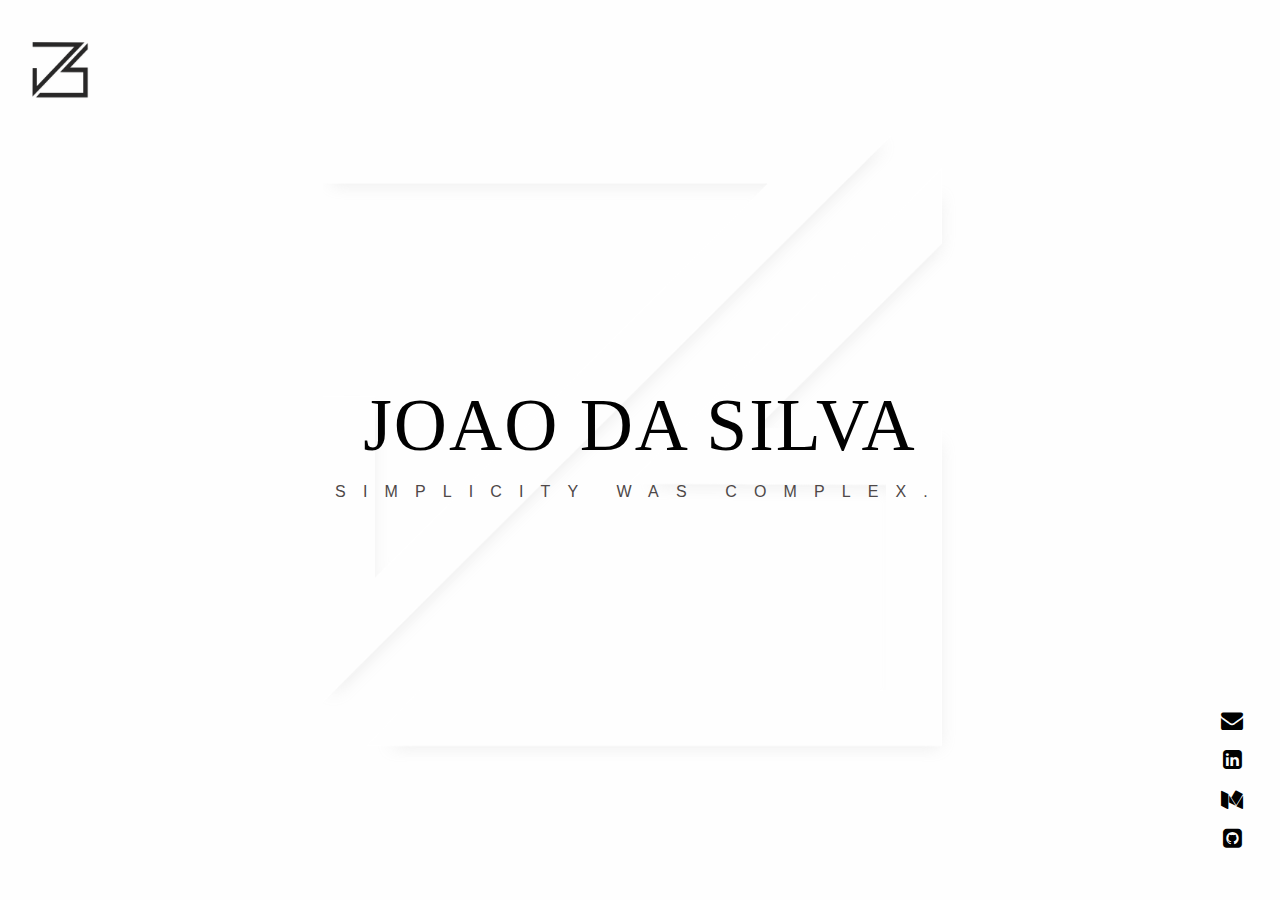
==== index.html @ 01b0f325 "Change Files Structures" ====
<!DOCTYPE html>
<html lang="en">
<html>

  <head>
    <title>Joao Da Silva</title>
    <!-- ensure proper rendering and touch zooming -->
    <meta name="viewport" content="width=device-width, initial-scale=1.0">
    <meta name="description" content="This is the personal webpage about Joao da Silva">
    <meta name="author" content="Joao da Silva">
    <!-- Bootstrap -->
    <link href="vendor/bootstrap/css/bootstrap.min.css" rel="stylesheet">
    <link rel="stylesheet" href="css/main.css"> 
    <link rel="stylesheet" href="css/jdasilva.css"> 
  </head>

  <body>

    <div class="container-fluid bg-secondary vw-100 vh-100">

        <!-- header logo -->
      <header> 
        <div class="header-logo">
      </header>

        <!-- center message -->
      <div class="h-100 text-center m-0 d-flex flex-column justify-content-center logo-center img-responsive">
      	 <img src="images/logo-center.png"/>

        <div class="home-content-tablecell">
          <h1 class="animate-intro">
                    JOAO DA SILVA            
          </h1>
          <h3 class="animate-intro">Simplicity was complex.
          </h3>
        </div>
       </div>

        <!-- bottom contacts -->
      <ul class="contacts-list">
        <li class="animate-intro">
            <a href="mailto:mail@jdasilva.me"><i class="icon-mail-alt"></i></a>
        </li>
        <li class="animate-intro">
            <a href="https://www.linkedin.com/in/joaopedrodasilva"><i class="icon-linkedin-squared"></i></a>
        </li>
        <li class="animate-intro">
            <a href="https://medium.com/@j.dasilva"><i class="icon-medium"></i></a>
        </li>
         <li class="animate-intro">
            <a href="https://github.com/dasilvans"><i class="icon-github-squared"></i></a>
         </li>
      </ul>
    </div>

  <!-- Bootstrap core JavaScript -->
  <script src="vendor/jquery/jquery.min.js"></script>
  <script src="vendor/bootstrap/js/bootstrap.bundle.min.js"></script>

  </body>
</html>
---- css/main.css ----
@font-face {
  font-family: "montserrat-regular";
  src: url("../font/montserrat/montserrat-regular-webfont.woff2") format("woff2"), url("../font/montserrat/montserrat-regular-webfont.woff") format("woff");
  font-style: normal;
  font-weight: normal;
}
@font-face {
  font-family: "montserrat-bold";
  src: url("../font/montserrat/montserrat-bold-webfont.woff2") format("woff2"), url("../font/montserrat/montserrat-bold-webfont.woff") format("woff");
  font-style: normal;
  font-weight: normal;
}


.bg-secondary {
  background-color: #FEFEFE !important;
}

.demo-icon
  {
    font-family: "jdasilva";
    font-style: normal;
    font-weight: normal;
    speak: none;
   
    display: inline-block;
    text-decoration: inherit;
    width: 1em;
    margin-right: .2em;
    text-align: center;
    /* opacity: .8; */
   
    /* For safety - reset parent styles, that can break glyph codes*/
    font-variant: normal;
    text-transform: none;
   
    /* fix buttons height, for twitter bootstrap */
    line-height: 1em;
   
    /* Animation center compensation - margins should be symmetric */
    /* remove if not needed */
    margin-left: .2em;
   
    /* You can be more comfortable with increased icons size */
    /* font-size: 120%; */
   
    /* Font smoothing. That was taken from TWBS */
    -webkit-font-smoothing: antialiased;
    -moz-osx-font-smoothing: grayscale;
   
    /* Uncomment for 3D effect */
    /* text-shadow: 1px 1px 1px rgba(127, 127, 127, 0.3); */
  }

header {
  width: 100%;
  height: auto;
  position: absolute;
  left: 0;
  top: 0;
  z-index: 700;
}

header .header-logo {
  position: absolute;
  left: 32px;
  top: 42px;
  -moz-transition: all 1s ease-in-out;
  -o-transition: all 1s ease-in-out;
  -webkit-transition: all 1s ease-in-out;
  -ms-transition: all 1s ease-in-out;
  transition: all 1s ease-in-out;
  width: 57px;
  height: 57px;
  background: url("../images/logo.png") no-repeat center;
  background-size: 57px 57px;
}

.logo-center img {
    position: absolute;
    top: 50%;
    left: 50%;
    transform: translateX(-50%) translateY(-50%);
    max-width: 90%;
    max-height: 90%;
}
/* center text */
.home-content-tablecell {
  display: table-cell;
  vertical-align: middle;
  z-index: 500;
}
.home-content-tablecell .row {
  position: relative;
  padding-top: 16.2rem;
  padding-bottom: 15rem;
}
.home-content-tablecell h1 {
  font-family: "montserrat-semibold", serif;
  font-size: 4.6rem;
  line-height: 1.133;
  color: #010101;
  letter-spacing: 2px;
}
.home-content-tablecell h3 {
  font-family: "montserrat-light", sans-serif;
  font-size: 1rem;
  color: #4E4848;
  text-transform: uppercase;
  letter-spacing: 1.07rem;
  margin: .9rem 0 .9rem 0;
}
/* contacts-list */
.contacts-list {
  position: absolute;
  right: 32px;
  bottom: 42px;
  margin: 0;
  padding: 0;
  list-style: none;
  font-size: 1.4rem;
  line-height: 1.75;
  text-align: center;
}

.contacts-list::before {
  display: block;
  content: "";
  width: 2px;
  height: 42px;
  background-color: #010101);
  margin-right: auto;
  margin-left: auto;
  margin-bottom: 12px;
}
.contacts-list li {
  padding-right: 0;
}
.contacts-list li a, .contacts-list li a:visited {
  color: #010101;
}
.contacts-list li a:hover, 
.contacts-list li a:focus, 
.contacts-list li a:active {
  color: #827F80;
}
---- css/jdasilva.css ----
@font-face {
  font-family: 'jdasilva';
  src: url('../font/jdasilva.eot?19999785');
  src: url('../font/jdasilva.eot?19999785#iefix') format('embedded-opentype'),
       url('../font/jdasilva.woff2?19999785') format('woff2'),
       url('../font/jdasilva.woff?19999785') format('woff'),
       url('../font/jdasilva.ttf?19999785') format('truetype'),
       url('../font/jdasilva.svg?19999785#jdasilva') format('svg');
  font-weight: normal;
  font-style: normal;
}
/* Chrome hack: SVG is rendered more smooth in Windozze. 100% magic, uncomment if you need it. */
/* Note, that will break hinting! In other OS-es font will be not as sharp as it could be */
/*
@media screen and (-webkit-min-device-pixel-ratio:0) {
  @font-face {
    font-family: 'jdasilva';
    src: url('../font/jdasilva.svg?19999785#jdasilva') format('svg');
  }
}
*/
 
 [class^="icon-"]:before, [class*=" icon-"]:before {
  font-family: "jdasilva";
  font-style: normal;
  font-weight: normal;
  speak: none;
 
  display: inline-block;
  text-decoration: inherit;
  width: 1em;
  margin-right: .2em;
  text-align: center;
  /* opacity: .8; */
 
  /* For safety - reset parent styles, that can break glyph codes*/
  font-variant: normal;
  text-transform: none;
 
  /* fix buttons height, for twitter bootstrap */
  line-height: 1em;
 
  /* Animation center compensation - margins should be symmetric */
  /* remove if not needed */
  margin-left: .2em;
 
  /* you can be more comfortable with increased icons size */
  /* font-size: 120%; */
 
  /* Font smoothing. That was taken from TWBS */
  -webkit-font-smoothing: antialiased;
  -moz-osx-font-smoothing: grayscale;
 
  /* Uncomment for 3D effect */
  /* text-shadow: 1px 1px 1px rgba(127, 127, 127, 0.3); */
}
 
.icon-mail-alt:before { content: '\f0e0'; } /* '' */
.icon-medium:before { content: '\f23a'; } /* '' */
.icon-github-squared:before { content: '\f300'; } /* '' */
.icon-linkedin-squared:before { content: '\f30c'; } /* '' */
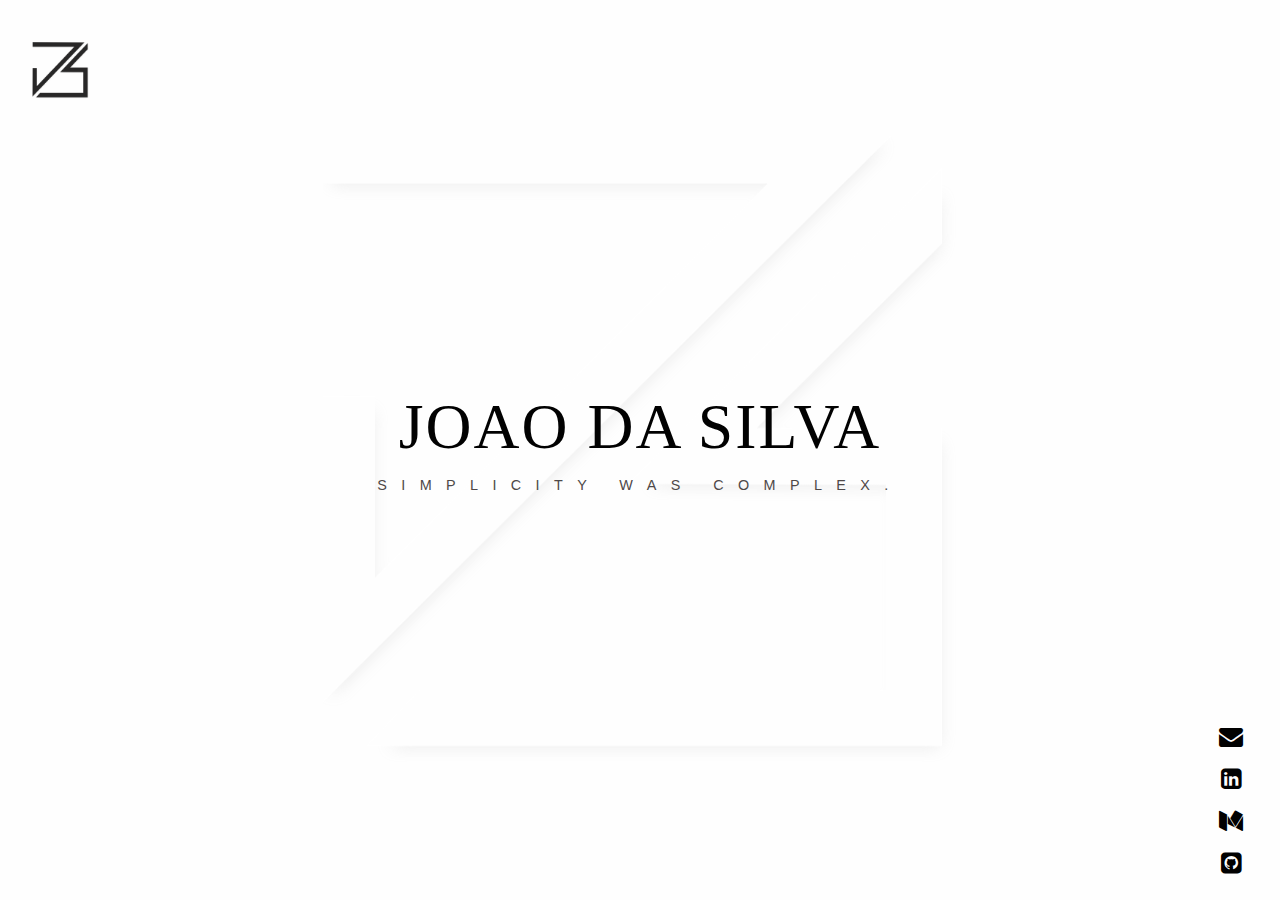
==== commit 1db6ceb2: "Add connection to behance portfolio" ====
--- a/index.html
+++ b/index.html
@@ -16,7 +16,7 @@
 
   <body>
 
-    <div class="container-fluid bg-secondary vw-100 vh-100">
+    <div class="container-fluid bg-secondary vw-100 vh-100 center-container">
 
         <!-- header logo -->
       <header> 
@@ -34,12 +34,12 @@
           <h3 class="animate-intro">Simplicity was complex.
           </h3>
         </div>
-       </div>
+      </div>
 
-        <!-- bottom contacts -->
+      <!-- bottom contacts -->
       <ul class="contacts-list">
         <li class="animate-intro">
-            <a href="mailto:mail@jdasilva.me"><i class="icon-mail-alt"></i></a>
+            <a href="mailto:hello@jdasilva.me"><i class="icon-mail-alt"></i></a>
         </li>
         <li class="animate-intro">
             <a href="https://www.linkedin.com/in/joaopedrodasilva"><i class="icon-linkedin-squared"></i></a>
@@ -47,9 +47,12 @@
         <li class="animate-intro">
             <a href="https://medium.com/@j.dasilva"><i class="icon-medium"></i></a>
         </li>
+        <li class="animate-intro">
+          <a href="https://www.behance.net/jdasilv"><i class="icon-behance-squared"></i></a>
+        </li>
          <li class="animate-intro">
             <a href="https://github.com/dasilvans"><i class="icon-github-squared"></i></a>
-         </li>
+        </li>
       </ul>
     </div>
 
--- a/css/main.css
+++ b/css/main.css
@@ -1,18 +1,17 @@
 
 
 @font-face {
-  font-family: "montserrat-regular";
-  src: url("../font/montserrat/montserrat-regular-webfont.woff2") format("woff2"), url("../font/montserrat/montserrat-regular-webfont.woff") format("woff");
+  font-family: "montserrat-light";
+  src: url("../font/montserrat/Montserrat-Light.woff2") format("woff2"), url("../font/montserrat/Montserrat-Light.woff") format("woff");
   font-style: normal;
   font-weight: normal;
 }
 @font-face {
-  font-family: "montserrat-bold";
-  src: url("../font/montserrat/montserrat-bold-webfont.woff2") format("woff2"), url("../font/montserrat/montserrat-bold-webfont.woff") format("woff");
+  font-family: "montserrat-semibold";
+  src: url("../font/montserrat/Montserrat-SemiBold.woff2") format("woff2"), url("../font/montserrat/Montserrat-SemiBold.woff") format("woff");
   font-style: normal;
   font-weight: normal;
 }
-
 
 .bg-secondary {
   background-color: #FEFEFE !important;
@@ -83,58 +82,52 @@
     top: 50%;
     left: 50%;
     transform: translateX(-50%) translateY(-50%);
-    max-width: 90%;
-    max-height: 90%;
+    max-width: 70%;
+    max-height: 70%;
 }
+
 /* center text */
 .home-content-tablecell {
   display: table-cell;
   vertical-align: middle;
   z-index: 500;
+  font-size: 40%;
+  max-height: 60%;
 }
 .home-content-tablecell .row {
   position: relative;
-  padding-top: 16.2rem;
-  padding-bottom: 15rem;
+  padding-top: 15.2rem;
+  padding-bottom: 14rem;
 }
 .home-content-tablecell h1 {
   font-family: "montserrat-semibold", serif;
-  font-size: 4.6rem;
+  font-size: 3.98rem;
   line-height: 1.133;
+  letter-spacing: 1.1rem;
   color: #010101;
   letter-spacing: 2px;
 }
 .home-content-tablecell h3 {
   font-family: "montserrat-light", sans-serif;
-  font-size: 1rem;
+  font-size: 0.9rem;
   color: #4E4848;
   text-transform: uppercase;
-  letter-spacing: 1.07rem;
+  letter-spacing: 0.9rem;
   margin: .9rem 0 .9rem 0;
 }
 /* contacts-list */
 .contacts-list {
   position: absolute;
   right: 32px;
-  bottom: 42px;
+  bottom: 1rem;
   margin: 0;
   padding: 0;
   list-style: none;
-  font-size: 1.4rem;
+  font-size: 1.5rem;
   line-height: 1.75;
   text-align: center;
 }
 
-.contacts-list::before {
-  display: block;
-  content: "";
-  width: 2px;
-  height: 42px;
-  background-color: #010101);
-  margin-right: auto;
-  margin-left: auto;
-  margin-bottom: 12px;
-}
 .contacts-list li {
   padding-right: 0;
 }
